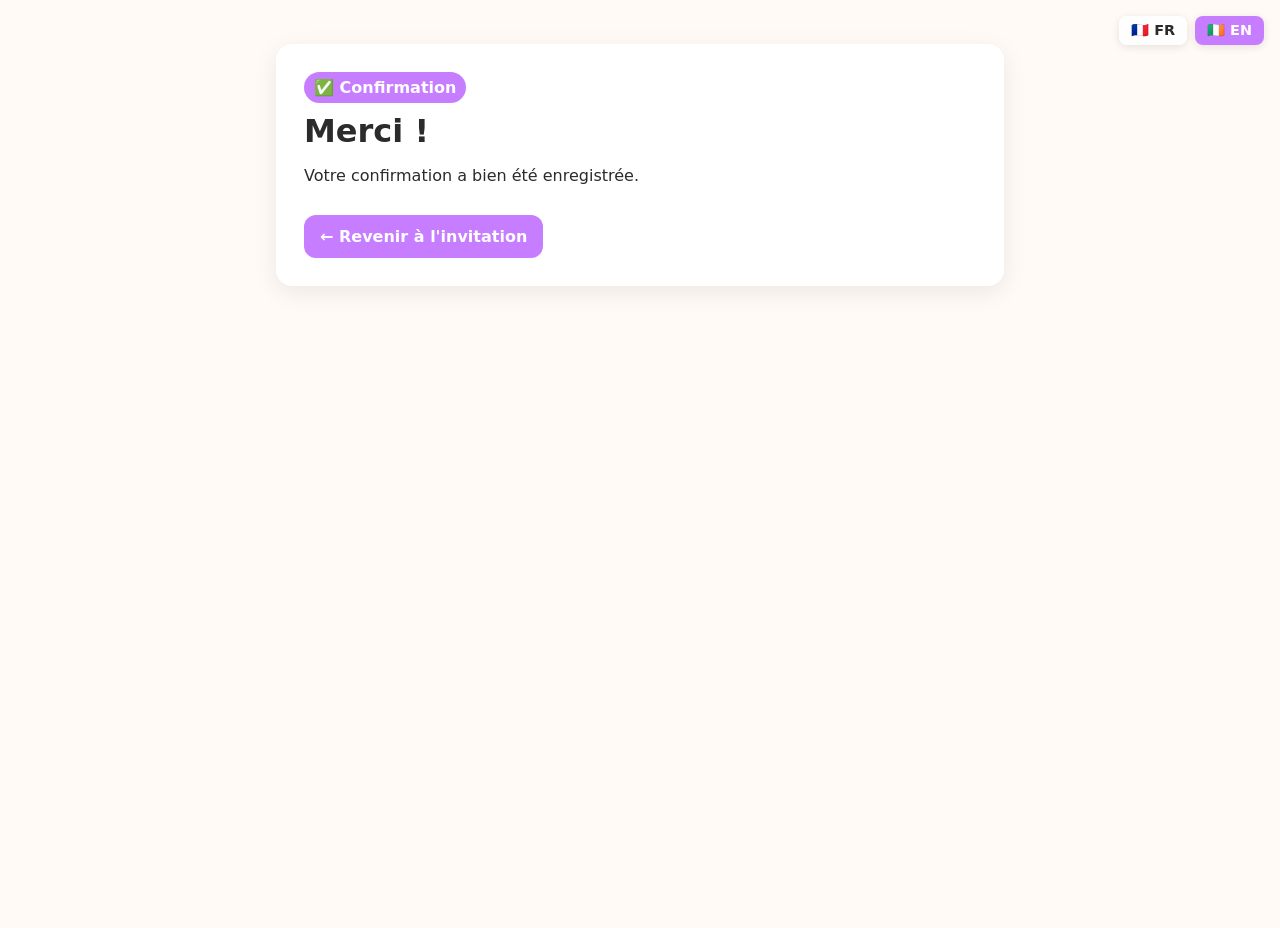
==== confirmation-en.html @ c44a7e16 "Add bilingual support (French/English) with language switcher for Irish family members" ====
<!doctype html>
<html lang="en">
<head>
  <meta charset="utf-8" />
  <meta name="viewport" content="width=device-width, initial-scale=1" />
  <meta name="robots" content="noindex" />
  <title>Thank You — RSVP</title>
  <meta name="description" content="Thank you for your RSVP" />
  <link rel="stylesheet" href="styles.css" />
  <style>
    /* Smooth scrolling moderne */
    html {
      scroll-behavior: smooth;
      -webkit-overflow-scrolling: touch;
    }
    
    body {
      overscroll-behavior-y: contain;
    }
    
    /* Animation d'apparition */
    .card > * {
      opacity: 0;
      animation: fadeIn 0.8s ease forwards;
    }
    
    @keyframes fadeIn {
      to { opacity: 1; }
    }
    
    .badge { animation-delay: 0.1s; }
    h1 { animation-delay: 0.2s; }
    p { animation-delay: 0.3s; }
    .recap { animation-delay: 0.4s; }
    .btn { animation-delay: 0.5s; }
    
    /* Language switcher */
    .lang-switcher {
      position: absolute;
      top: 16px;
      right: 16px;
      display: flex;
      gap: 8px;
      z-index: 100;
    }
    .lang-switcher a {
      padding: 6px 12px;
      background: rgba(255,255,255,0.9);
      border-radius: 8px;
      text-decoration: none;
      color: var(--ink);
      font-weight: 600;
      font-size: 0.9rem;
      transition: all 0.2s;
      box-shadow: 0 2px 8px rgba(0,0,0,0.1);
    }
    .lang-switcher a:hover {
      background: var(--accent);
      color: white;
    }
    .lang-switcher a.active {
      background: var(--accent);
      color: white;
    }
    
    /* Styles spécifiques à la page de confirmation */
    .recap{margin-top:12px;text-align:left;background:#f8f9fa;border:1px solid #e9ecef;border-radius:12px;padding:12px}
    .row{display:flex;justify-content:space-between;gap:8px;margin:4px 0}
    .muted{opacity:.8;font-size:.95rem}
    .btn{
      display:inline-block;margin-top:14px;background:var(--accent);color:#fff;text-decoration:none;
      padding:12px 16px;border-radius:12px;font-weight:600
    }
    .btn:hover{filter:brightness(.96)}
  </style>
</head>
<body>
  <!-- Language switcher -->
  <div class="lang-switcher">
    <a href="confirmation.html">🇫🇷 FR</a>
    <a href="confirmation-en.html" class="active">🇮🇪 EN</a>
  </div>
  
  <div class="container">
    <div class="card">
      <div class="badge">✅ Confirmation</div>
      <h1>Merci !</h1>
      <p>Votre confirmation a bien été enregistrée.</p>
      <div id="recap" class="recap" style="display:none">
        <div class="muted">Récapitulatif :</div>
        <div class="row"><span>Adultes (présents)</span><strong id="rA">—</strong></div>
        <div class="row"><span>Enfants &lt; 13 (présents)</span><strong id="rK">—</strong></div>
        <div class="row"><span>Nom / Famille</span><strong id="rN">—</strong></div>
        <div class="row"><span>Dormir sur place</span><strong id="rS">—</strong></div>
        <div id="sleepBlock" style="display:none">
          <hr style="border:none;border-top:1px solid #e9ecef;margin:8px 0">
          <div class="row"><span>Nuitée — Adultes (36 €)</span><strong id="rNA">—</strong></div>
          <div class="row"><span>Nuitée — Enfants (26 €)</span><strong id="rNK">—</strong></div>
          <div class="row"><span>Total nuitée</span><strong id="rNT">—</strong></div>
        </div>
      </div>

      <a class="btn" href="index.html">← Revenir à l'invitation</a>
    </div>
  </div>

  <script>
    // Read the summary from rsvp-en.html (if present)
    try {
      const s = sessionStorage.getItem('rsvp_summary');
      if (s) {
        const data = JSON.parse(s);
        const $ = id => document.getElementById(id);
        const show = elId => ($(elId).style.display = '');

        $('rA').textContent  = data.attAdults ?? '0';
        $('rK').textContent  = data.attKids ?? '0';
        $('rN').textContent  = data.name || '—';
        $('rS').textContent  = data.sleep || '—';

        if (data.sleep === 'Yes' || data.sleep === 'Oui') {
          $('rNA').textContent = data.nightAdults ?? '0';
          $('rNK').textContent = data.nightKids ?? '0';
          $('rNT').textContent = (data.nightTotal ?? 0) + ' €';
          show('sleepBlock');
        }
        show('recap');
        // Optional: clear after display
        // sessionStorage.removeItem('rsvp_summary');
      }
    } catch (e) {
      /* silent */
    }
  </script>
</body>
</html>
---- styles.css ----
:root{
  --bg:#fffaf6; --card:#ffffff; --ink:#2b2b2b;
  --accent:#c77dff; --rsvp:#e64980;
}

*{box-sizing:border-box}
html,body{height:100%}
body{
  margin:0;
  font-family:system-ui,-apple-system,Segoe UI,Roboto,Helvetica,Arial,sans-serif;
  background:var(--bg);
  color:var(--ink);
}

/* Layout */
.container{max-width:760px;margin:28px auto;padding:16px}
.card{background:var(--card);border-radius:16px;box-shadow:0 6px 24px rgba(0,0,0,.08);padding:22px}
@media (min-width:768px){.card{padding:28px}}

h1{font-size:clamp(1.35rem,1.2rem + 1.2vw,2rem);margin:.2rem 0 1rem}
.badge{display:inline-block;background:var(--accent);color:#fff;padding:6px 10px;border-radius:999px;font-weight:600;margin-bottom:6px}

.info{margin-top:10px;line-height:1.55}

/* Buttons */
.buttons{display:flex;gap:12px;flex-wrap:wrap;margin-top:18px}
.button{appearance:none;border:none;border-radius:12px;padding:12px 16px;font-weight:600;cursor:pointer;text-decoration:none;color:#fff;display:inline-block}
.button.rsvp{background:var(--rsvp)}
.button:hover{filter:brightness(.96)}

/* Map */
.map{margin-top:16px;border-radius:12px;overflow:hidden}

/* ------- Photo en style “carte” + parallax ------- */
.hero{margin:12px 0 18px;border-radius:14px;overflow:hidden}
.hero.card-look{background:#fff;padding:10px;box-shadow:0 6px 20px rgba(0,0,0,.08)}
.hero-parallax{position:relative;overflow:hidden}
.hero-img{
  display:block;width:100%;height:auto;border-radius:8px;
  /* Contraintes de taille pour rester petit */
  max-height:24vh;                   /* mobile : petite hauteur */
  object-fit:cover;object-position:center;
  will-change:transform;             /* hint perf pour le parallax */
}
@media (min-width:480px){ .hero-img{ max-height:200px } }
@media (min-width:900px){ .hero-img{ max-height:320px } }

/* Accessibilité : si reduce motion, on fige l’image */
@media (prefers-reduced-motion: reduce){
  .hero-img{ transform:none !important }
}
.footer{opacity:.7;font-size:.9rem;margin-top:18px}
``
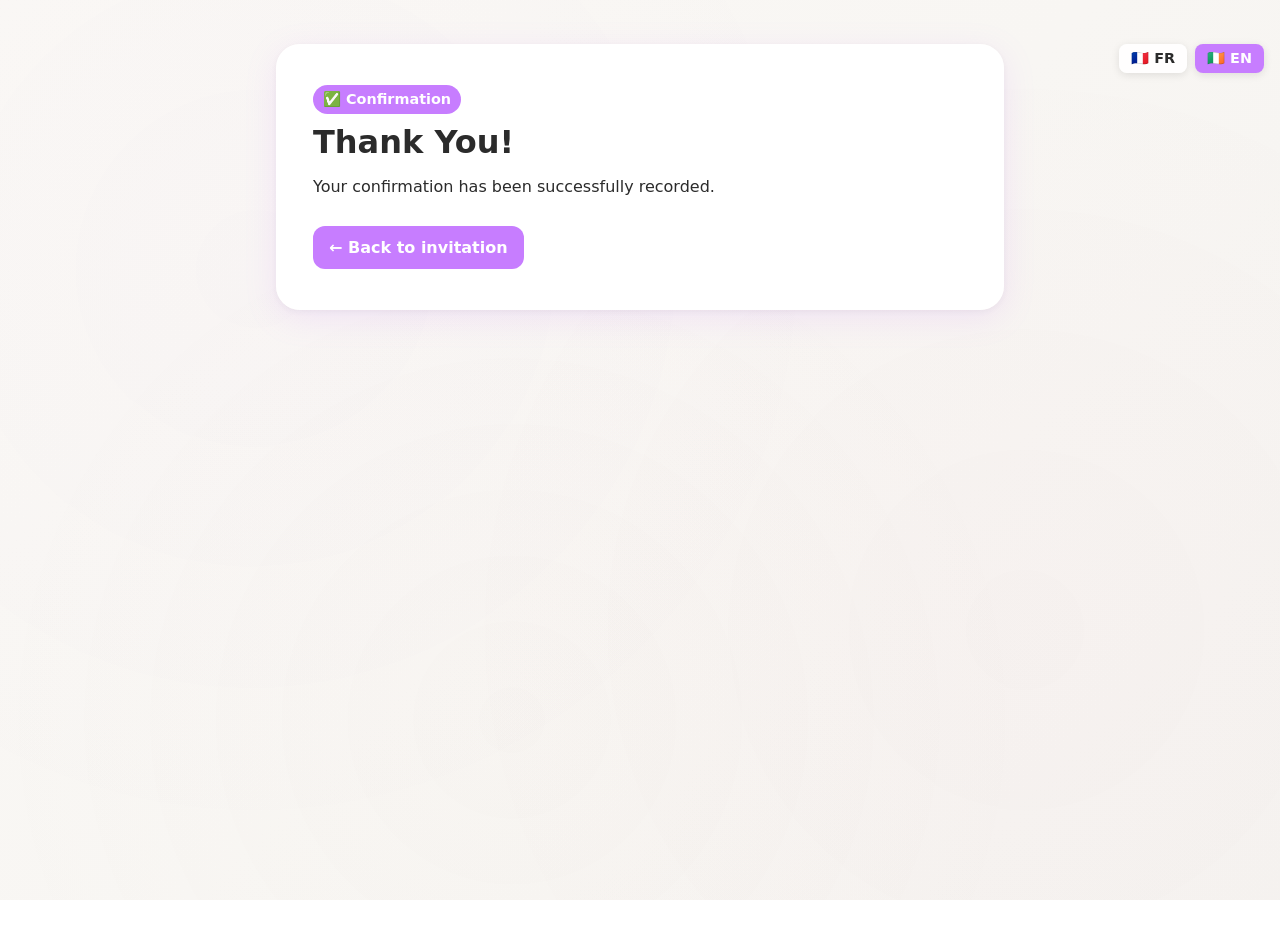
==== commit d8ac5f4f: "Fix English confirmation page - translate all content to English" ====
--- a/confirmation-en.html
+++ b/confirmation-en.html
@@ -84,23 +84,23 @@
   <div class="container">
     <div class="card">
       <div class="badge">✅ Confirmation</div>
-      <h1>Merci !</h1>
-      <p>Votre confirmation a bien été enregistrée.</p>
+      <h1>Thank You!</h1>
+      <p>Your confirmation has been successfully recorded.</p>
       <div id="recap" class="recap" style="display:none">
-        <div class="muted">Récapitulatif :</div>
-        <div class="row"><span>Adultes (présents)</span><strong id="rA">—</strong></div>
-        <div class="row"><span>Enfants &lt; 13 (présents)</span><strong id="rK">—</strong></div>
-        <div class="row"><span>Nom / Famille</span><strong id="rN">—</strong></div>
-        <div class="row"><span>Dormir sur place</span><strong id="rS">—</strong></div>
+        <div class="muted">Summary:</div>
+        <div class="row"><span>Adults (attending)</span><strong id="rA">—</strong></div>
+        <div class="row"><span>Children < 13 (attending)</span><strong id="rK">—</strong></div>
+        <div class="row"><span>Family / Name</span><strong id="rN">—</strong></div>
+        <div class="row"><span>Staying overnight</span><strong id="rS">—</strong></div>
         <div id="sleepBlock" style="display:none">
           <hr style="border:none;border-top:1px solid #e9ecef;margin:8px 0">
-          <div class="row"><span>Nuitée — Adultes (36 €)</span><strong id="rNA">—</strong></div>
-          <div class="row"><span>Nuitée — Enfants (26 €)</span><strong id="rNK">—</strong></div>
-          <div class="row"><span>Total nuitée</span><strong id="rNT">—</strong></div>
+          <div class="row"><span>Overnight — Adults (€36)</span><strong id="rNA">—</strong></div>
+          <div class="row"><span>Overnight — Children (€26)</span><strong id="rNK">—</strong></div>
+          <div class="row"><span>Overnight total</span><strong id="rNT">—</strong></div>
         </div>
       </div>
 
-      <a class="btn" href="index.html">← Revenir à l'invitation</a>
+      <a class="btn" href="index-en.html">← Back to invitation</a>
     </div>
   </div>
 
--- a/styles.css
+++ b/styles.css
@@ -1,53 +1,180 @@
 :root{
-  --bg:#fffaf6; --card:#ffffff; --ink:#2b2b2b;
-  --accent:#c77dff; --rsvp:#e64980;
+  --bg: linear-gradient(135deg, #faf8f5 0%, #f8f6f3 50%, #f5f3f0 100%);
+  --card: rgba(255, 255, 255, 0.95);
+  --ink: #2b2b2b;
+  --accent: #c77dff;
+  --rsvp: #e64980;
+  --gold: #f4d9c6;
+  --shadow: rgba(199, 125, 255, 0.15);
 }
 
 *{box-sizing:border-box}
 html,body{height:100%}
 body{
   margin:0;
-  font-family:system-ui,-apple-system,Segoe UI,Roboto,Helvetica,Arial,sans-serif;
-  background:var(--bg);
-  color:var(--ink);
+  font-family: system-ui, -apple-system, Segoe UI, Roboto, Helvetica, Arial, sans-serif;
+  background: var(--bg);
+  background-attachment: fixed;
+  color: var(--ink);
+  position: relative;
+}
+
+/* Subtle elegant background */
+body::before {
+  content: '';
+  position: fixed;
+  top: 0;
+  left: 0;
+  width: 100%;
+  height: 100%;
+  background-image:
+    radial-gradient(circle at 20% 30%, rgba(199, 125, 255, 0.02) 0%, transparent 50%),
+    radial-gradient(circle at 80% 70%, rgba(230, 73, 128, 0.02) 0%, transparent 50%),
+    radial-gradient(circle at 40% 80%, rgba(244, 217, 198, 0.03) 0%, transparent 50%);
+  pointer-events: none;
+  z-index: 0;
 }
 
 /* Layout */
-.container{max-width:760px;margin:28px auto;padding:16px}
-.card{background:var(--card);border-radius:16px;box-shadow:0 6px 24px rgba(0,0,0,.08);padding:22px}
-@media (min-width:768px){.card{padding:28px}}
+.container{
+  max-width:760px;
+  margin:28px auto;
+  padding:16px;
+  position: relative;
+  z-index: 1;
+}
 
-h1{font-size:clamp(1.35rem,1.2rem + 1.2vw,2rem);margin:.2rem 0 1rem}
-.badge{display:inline-block;background:var(--accent);color:#fff;padding:6px 10px;border-radius:999px;font-weight:600;margin-bottom:6px}
+.card{
+  background: var(--card);
+  border-radius: 24px;
+  box-shadow: 0 8px 32px var(--shadow), 0 2px 8px rgba(0,0,0,.05);
+  padding: 32px 24px;
+  backdrop-filter: blur(10px);
+  border: 1px solid rgba(255, 255, 255, 0.8);
+  transition: transform 0.3s ease, box-shadow 0.3s ease;
+}
 
-.info{margin-top:10px;line-height:1.55}
+.card:hover {
+  transform: translateY(-2px);
+  box-shadow: 0 12px 40px var(--shadow), 0 4px 12px rgba(0,0,0,.08);
+}
+
+@media (min-width:768px){.card{padding:40px 36px}}
+
+h1{
+  font-size: clamp(1.35rem, 1.2rem + 1.2vw, 2rem);
+  margin: .2rem 0 1rem;
+  font-weight: 600;
+  color: var(--ink);
+}
+
+.badge{
+  display: inline-block;
+  background: var(--accent);
+  color: #fff;
+  padding: 6px 10px;
+  border-radius: 999px;
+  font-weight: 600;
+  margin-bottom: 6px;
+  font-size: 0.9rem;
+}
+
+.info{
+  margin-top: 10px;
+  line-height: 1.55;
+}
 
 /* Buttons */
-.buttons{display:flex;gap:12px;flex-wrap:wrap;margin-top:18px}
-.button{appearance:none;border:none;border-radius:12px;padding:12px 16px;font-weight:600;cursor:pointer;text-decoration:none;color:#fff;display:inline-block}
-.button.rsvp{background:var(--rsvp)}
-.button:hover{filter:brightness(.96)}
+.buttons{
+  display: flex;
+  gap: 12px;
+  flex-wrap: wrap;
+  margin-top: 18px;
+}
+
+.button{
+  appearance: none;
+  border: none;
+  border-radius: 12px;
+  padding: 12px 16px;
+  font-weight: 600;
+  cursor: pointer;
+  text-decoration: none;
+  color: #fff;
+  display: inline-block;
+  transition: all 0.2s ease;
+}
+
+.button.rsvp{
+  background: var(--rsvp);
+}
+
+.button:hover{
+  filter: brightness(.96);
+}
 
 /* Map */
-.map{margin-top:16px;border-radius:12px;overflow:hidden}
+.map{
+  margin-top: 24px;
+  border-radius: 16px;
+  overflow: hidden;
+  box-shadow: 0 4px 16px var(--shadow);
+  border: 2px solid rgba(255, 255, 255, 0.8);
+}
 
-/* ------- Photo en style “carte” + parallax ------- */
-.hero{margin:12px 0 18px;border-radius:14px;overflow:hidden}
-.hero.card-look{background:#fff;padding:10px;box-shadow:0 6px 20px rgba(0,0,0,.08)}
-.hero-parallax{position:relative;overflow:hidden}
+/* ------- Photo en style "carte" + parallax ------- */
+.hero{
+  margin: 20px 0 24px;
+  border-radius: 20px;
+  overflow: hidden;
+}
+
+.hero.card-look{
+  background: linear-gradient(135deg, rgba(255,255,255,0.9), rgba(255,245,247,0.9));
+  padding: 12px;
+  box-shadow: 0 8px 24px var(--shadow);
+  border: 2px solid rgba(255, 255, 255, 0.9);
+}
+
+.hero-parallax{
+  position: relative;
+  overflow: hidden;
+  border-radius: 12px;
+}
+
 .hero-img{
-  display:block;width:100%;height:auto;border-radius:8px;
-  /* Contraintes de taille pour rester petit */
-  max-height:24vh;                   /* mobile : petite hauteur */
-  object-fit:cover;object-position:center;
-  will-change:transform;             /* hint perf pour le parallax */
+  display: block;
+  width: 100%;
+  height: auto;
+  border-radius: 12px;
+  max-height: 24vh;
+  object-fit: cover;
+  object-position: center;
+  will-change: transform;
+  filter: brightness(1.02) contrast(1.05);
 }
-@media (min-width:480px){ .hero-img{ max-height:200px } }
-@media (min-width:900px){ .hero-img{ max-height:320px } }
 
-/* Accessibilité : si reduce motion, on fige l’image */
+@media (min-width:480px){ .hero-img{ max-height:220px } }
+@media (min-width:900px){ .hero-img{ max-height:360px } }
+
+/* Accessibilité : si reduce motion, on fige l'image */
 @media (prefers-reduced-motion: reduce){
   .hero-img{ transform:none !important }
 }
-.footer{opacity:.7;font-size:.9rem;margin-top:18px}
-``+
+.footer{
+  opacity: .75;
+  font-size: .95rem;
+  margin-top: 24px;
+  font-style: italic;
+}
+
+.footer a {
+  color: var(--rsvp);
+  text-decoration: none;
+  transition: color 0.2s ease;
+}
+
+.footer a:hover {
+  color: var(--accent);
+}
